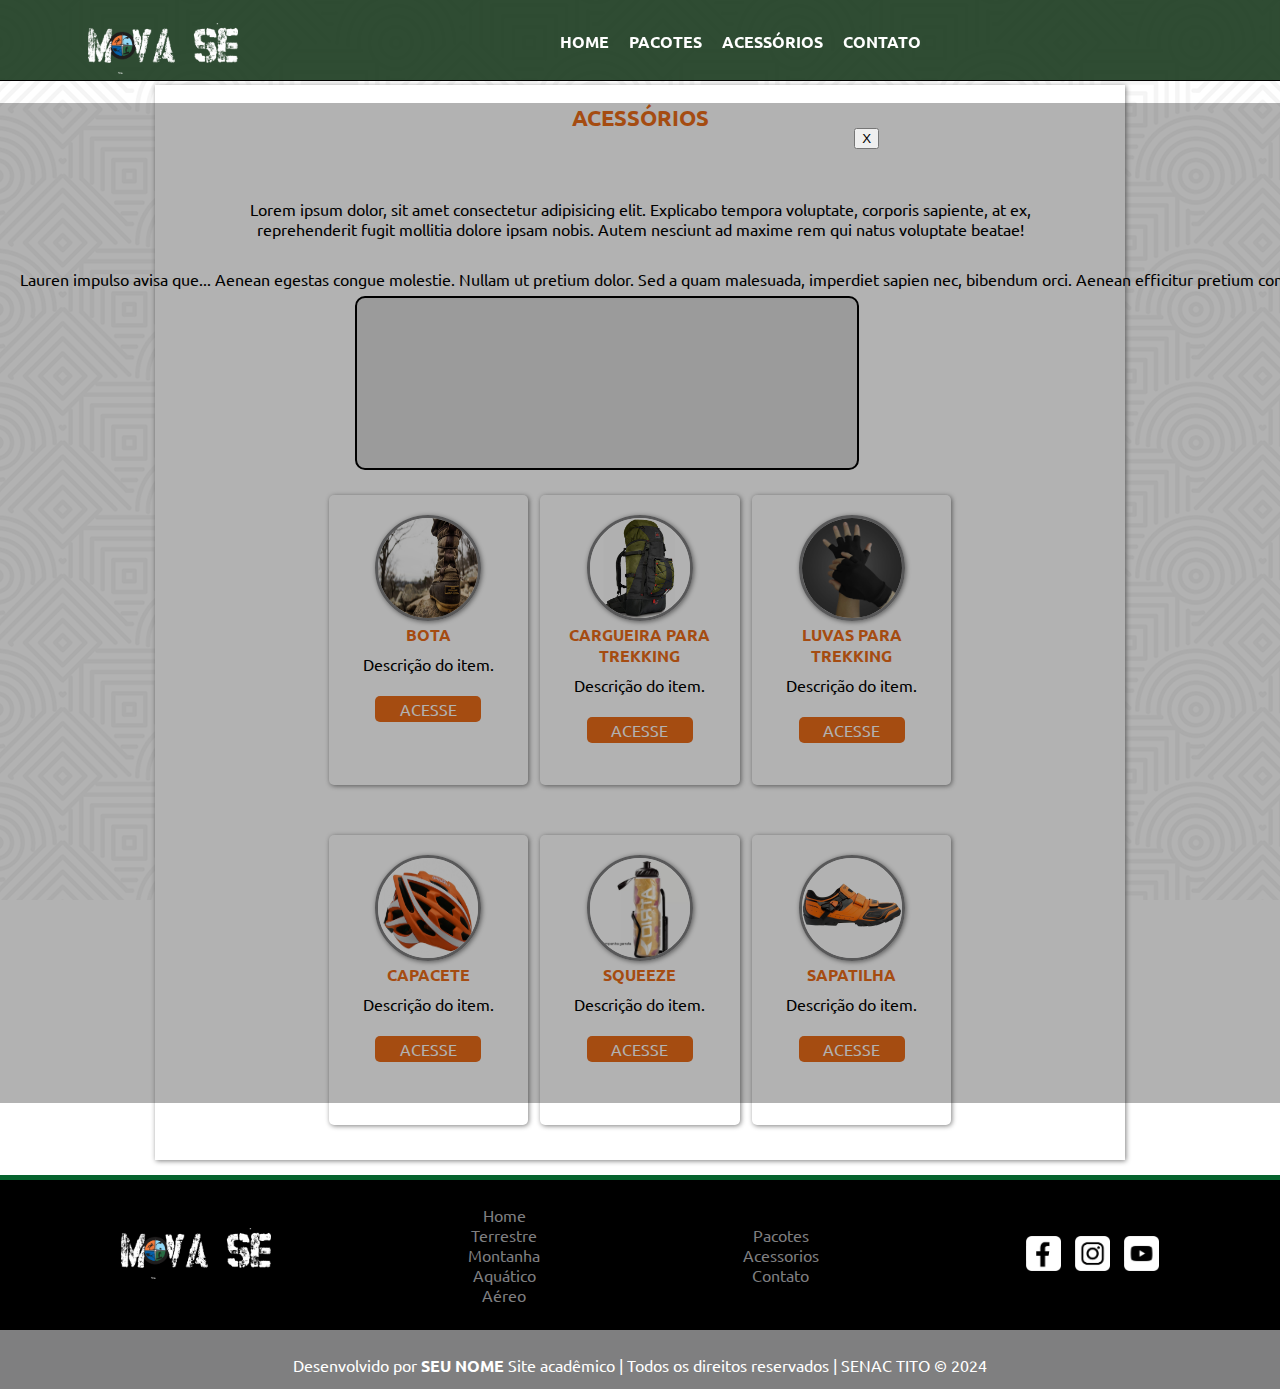
==== acessorios.html @ 6006b76e "save" ====
<!DOCTYPE html>
<html lang="pt-br">

<head>
    <meta charset="UTF-8">
    <meta http-equiv="X-UA-Compatible" content="IE=edge">
    <meta name="viewport" content="width=device-width, initial-scale=1.0">
    <title>Mova- se [Página principal]</title>
    <meta name="description" content="O mova-se é um site educacional, 
    com a proposta de fazer reservas e pacotes de viagens 
    com esportes radicais.">

        <!-- CSS Estilo -->
        <link rel="stylesheet" href="css/estilo.css">



    <link rel="preconnect" href="https://fonts.googleapis.com">
<link rel="preconnect" href="https://fonts.gstatic.com" crossorigin>
<link href="https://fonts.googleapis.com/css2?family=Ubuntu:wght@300&display=swap" rel="stylesheet">
<link href="https://fonts.googleapis.com/css2?family=Material+Symbols+Outlined" rel="stylesheet" />

</head>

<body>
    <header id="topo">
        <div>
            <h1>
                <a href="index.html"><img src="imagem/logo.png" alt="Logotipo"></a>
            </h1>
            <span id="iconMenu" class="material-symbols-outlined" onclick="clickMenu()">
                menu
            </span>
            <nav id="itens">
                <a href="index.html" tabindex="1">Home</a>
                <!--tabindex é utilizado para a acessibilidade-->
                <a href="pacotes.html" tabindex="2">Pacotes</a>
                <a href="acessorios.html" tabindex="3">Acessórios</a>
                <a href="contato.html" tabindex="4">Contato</a>
            </nav>
        </div>
    </header>

    


    <main class="conteudo">
        <div class="conteudo-info">
            <article>
                <h2 class="titulo">Acessórios</h2>
                <p>Lorem ipsum dolor, sit amet consectetur adipisicing elit.
                    Explicabo tempora voluptate, corporis sapiente, at ex,
                    reprehenderit fugit mollitia dolore ipsam nobis. Autem
                    nesciunt ad maxime rem qui natus voluptate beatae!</p>


                <div class="overlay">

                   <div class="fundo">
                    
                    <h1>Aviso!</h1> <button class="X" onclick="">X</button>
                    <p>Lauren impulso avisa que...
                        Aenean egestas congue molestie. Nullam ut pretium dolor. Sed a quam malesuada, imperdiet sapien nec, bibendum orci. Aenean efficitur pretium congue.
                    </p>
                   </div>

                </div>




                    
                <div class="acessorios">
                    <div class="produtos">
                        <div class="img-produto">
                            <img src="imagem/bota.jpg" alt="produto bota">
                        </div>
                        <h4>BOTA</h4>
                        <p>Descrição do item.</p>
                        <div class="acesse btn modal-btn" >Acesse</div>

                    </div>
                    <div class="produtos">
                        <div class="img-produto">
                            <img src="imagem/mochila.jpg" alt="Mochila">
                        </div>
                        <h4>Cargueira para trekking</h4>
                        <p>Descrição do item.</p>
                        <div class="acesse btn modal-btn" >Acesse</div>

                    </div>
                    <div class="produtos">
                        <div class="img-produto">
                            <img src="imagem/luvas.jpg" alt="luvas">
                        </div>
                        <h4>Luvas para trekking</h4>
                        <p>Descrição do item.</p>
                        <div class="acesse btn modal-btn" >Acesse</div>
                    </div>
                </div>
                <div class="acessorios">
                    <div class="produtos">
                        <div class="img-produto">
                            <img src="imagem/capacete.jpg" alt="capacete">
                        </div>
                        <h4>Capacete</h4>
                        <p>Descrição do item.</p>
                        <div class="acesse btn modal-btn" >Acesse</div>

                    </div>
                    <div class="produtos">
                        <div class="img-produto">
                            <img src="imagem/squeeze.jpg" alt="Squeeze">
                        </div>
                        <h4>Squeeze</h4>
                        <p>Descrição do item.</p>
                        <div class="acesse btn modal-btn" >Acesse</div>

                    </div>
                    <div class="produtos">
                        <div class="img-produto">
                            <img src="imagem/sapatilha-escalada.jpg" alt="sapatilha de escalada">
                        </div>
                        <h4>Sapatilha</h4>
                        <p>Descrição do item.</p>
                        <div class="acesse btn modal-btn" id="modal">Acesse</div>

                    </div>


                </div>

            </article>

        </div>



        <div class="modal-overlay">
            <div class="modal-container">
                <h3>Conteúdo</h3>
                <p>Este é o conteúdo do Modal</p>
                <p>Mensagem enviado com sucesso!</p>
                <button class="close-btn"><i class="fas fa-times"></i></button>
            </div>
        </div>


    </main>
    <footer class="rodape">
        <div class="rodape-conteudo">
            <div id="logo-rodape">
                <a href="index.html"><img src="imagem/logo.png" alt="Logotipo"></a>
            </div>
            <div class="menu-rodape">
                <ul>
                    <li><a href="index.html">Home</a></li>
                    <li><a href="#">Terrestre</a></li>
                    <li><a href="#">Montanha</a></li>
                    <li><a href="#">Aquático</a></li>
                    <li><a href="#">Aéreo</a></li>
                </ul>
            </div>
            <div class="menu-rodape">
                <ul>
                    <li><a href="pacotes.html">Pacotes</a></li>
                    <li><a href="acessorios.html">Acessorios</a></li>
                    <li><a href="contato.html">Contato</a></li>
                </ul>
            </div>
            <div class="redes">
                <aside>
                    <img src="imagem/facebook.png" alt="Logo do Facebook">
                    <img src="imagem/insta.png" alt="Logo do Instagram">
                    <img src="imagem/youtube.png" alt="Logo do Youtube">
                </aside>
            </div>
        </div>
        <div class="assinatura">
            <p>Desenvolvido por <b>SEU NOME</b> Site acadêmico |
                Todos os direitos reservados |
                SENAC TITO &copy; 2024</p>

        </div>

    </footer>
    <script src="js/interacao.js"></script>
</body>

</html>
---- css/estilo.css ----
@charset "utf-8";

@import url('https://fonts.googleapis.com/css2?family=Ubuntu:ital,wght@0,300;0,400;0,500;0,700;1,300;1,400;1,500;1,700&display=swap');

/* Criando regras utilizando o fluxo do MOBILE FIRST */

/* Regras Gerais*/

body{
    font-family: 'Ubuntu', sans-serif;
    background-image: url(../imagem/hypnotize.png);
    background-attachment: fixed; 
    /* attachment irá mexer diretamente com a imgem que colocamos no css, neste caso deixar ela fixa. */
    margin: 0;
    padding: 0;
    width: 100%;
}

h1,h2,h3,h4,p,figure{
    margin: 0;
    padding: 0;
}

img{
    max-width: 100%;
}
/* Regras do topo */
#topo{
    background-color: rgba(24,56,29,0.9);
    border-bottom: solid 1px;
    text-align: center;
    margin-bottom: 15px;
}

h1 img{
    margin-top: 25px;
    width: 200px;
}
#iconMenu{
    color: white;
    cursor: pointer;
    min-height: 40px;
    display: block;
    overflow: hidden;
    line-height: 40px;
    padding-left: 1%;
    font-size: 40px;
}
nav {
    min-height: 40px;
    display: none;
    text-transform: uppercase;
    font-weight: bold;
    overflow: hidden;
    line-height: 40px;
    padding-left: 1%;
}

nav a:link, nav a:visited, #iconMenu:link, #iconMenu:visited{
    text-decoration: none;
    color: white;
    transition: background-color 1s;
    min-height: inherit;
    display: flex;
    justify-content: center;
    align-items: center;
}
nav a:hover, nav a:focus, #iconMenu:hover, #iconMenu:focus{
    background-color: #A98E12;
    color: #000;
    transition: background-color 1s;
    border-radius: 5%;
}
/* Regras para o Footer */
.rodape{
    border-top: solid #06632E 5px;
    background-color: #000;
    color: #7f7f80;
    text-align: center;
    width: 100%;
}
.rodape p, li{
    font-size: 16px;
}
.rodape img{
    margin: 0 5px;
}
.rodape-conteudo{
    padding: 15px;
    color: #fff;
}
.rodape-conteudo ul{
    list-style: none;
    margin: 0 auto;
    padding: 10px 0;
}
#logo-rodape{
    min-width: 146px;
    width: 150px;
    margin: 0 auto;
}
.menu-rodape a{
    text-decoration: none;
    color: #7f7f80;
}
.menu-rodape a:hover{
    color: #fff;
}

.redes img{
    min-width: 35px;
    width: 35px;
}
.assinatura{
    color: #fff;
    background-color: #7f7f80;
    text-align: center;
    height: auto;
    padding: 1%;
}
.assinatura p{
    padding-top: 3%;
}

/* Regras para a área do conteúdo principal */
.conteudo{
    max-width: 95%;
    margin: auto;
}

.conteudo article{
    background-color: white;
    margin: 15px 0;
    padding: 1%;
    box-shadow: grey 1px 1px 5px;
}
.conteudo h2, .conteudo h3, .conteudo p{
    padding: 1%;
}
.titulo{
    font-size: 1.4em;
    color: #ED6D19;
    text-align: center;
    text-transform: uppercase;
}

.cont-destaque
{
    height: 200px;
    
}   


.cont-destaque img
{
    width: 100%;
    height: 97%;
    object-fit: cover;
}

#destaque img{
    border-bottom: dotted #ED6D19 5px;
    /* o dotted deixa a borda pontilhada */
}

.text-destaque{
    position: relative;
    background-color: rgba(255,255,255,0.8);
    height: 80px;
    bottom: 100px;
    margin-top: 5px;
    width: 100%;
}
.text-destaque h2{
    color: #000 !important;
    /* friza o efeito aplicado, cancelando todos os outros desta propriedade. */
    margin-top: 5px;
    padding: 5px 0 3px 50px;
}
.text-destaque p{
    margin-top: 5px;
    font-size: 1.1em;
    padding: 0 0 5px 50px;
}

.overlay
{
    position: relative; left: 190px;
    border-radius: 10px;
    width: 500px;
    height: 170px;
    text-align: center;
    background-color: #dedede;
    border: 2px black solid;
}
.overlay h1
{
    margin-left: 150px; padding-top: 15px;
    font-size: 30px;
}
.fundo
{
    position: relative; right: 690px; bottom: 200px;
  height: 1000px;
  width: 2000px;
    background: rgba(0, 0, 0, 0.300);
    
}

.overlay p
{
    position: relative; bottom: 30px;
}

.X
{
    position: relative; left: 200px; bottom: 30px;
}

/* div.fundo
{
    width: 5000px;
    height: 1000px;
    background-color:  rgba(96, 96, 96, 0.183);
} */

#frase{
    color: #fff;
    background-color: #ED6D19;
    text-align: center;
    height: 80px;
    display: none;
}
#frase p{
    font-size: 1em;
    padding: 12px;
}
.card{
    margin: 15px 0;
    padding: 5%;
}

.card p{
    text-align: center;
    padding: 1% 0 2% 0;
}

.card-conteudo figure{
    margin: 1%;
    position: relative;
    box-shadow: grey 1px 1px 5px;
}
.card-conteudo figcaption{
    position: absolute;
    left: 0;
    bottom: 20px;
    width: 100%;
    background-color: rgba(127,127,128,0.8);
    color: white;
    padding: 10px 0;
    text-align: center;
    font-weight: bold;
    text-transform: uppercase;
}
.card-conteudo figure img{
    transition: 1s;
    filter: opacity(1);
}
.card-conteudo a:hover img, .card-conteudo a:focus img{
    filter: opacity(0.6);
}
#titulo-video{
    color: #fff;
    padding: 15px;
}
#video{
    background-color: rgba(6,99,46,0.5);
    text-align: center;
    width: 100%;
}
iframe{
    margin: auto;
    max-width: 80%;
    display: block;
    padding: 2% 0;
}
/* Regras para contato */

#form-contato{
    margin: auto;
    max-width: 700px;
    width: 95%;
}

#form-contato input, #form-contato textarea{
    border: solid 2px black;
    width: 100%;
    margin: 4px auto;
}
#form-contato input{
    height: 30px;
}
#form-contato label{
    font-weight: bold;
}
/* Regras para os botões do contato */
#form-contato button:hover, 
#form-contato button:focus{
    background-color: #ED6D19;
    cursor: pointer;
}
#form-contato button{
    border: none;
    padding: 2%;
    background-color: #000;
    color: white;
    border-radius: 5px;
}
.conteudo-info p{
    margin: 5%;
    text-align: center;
}
.localizacao p{
    text-align: center;
}
/* página pacote */
#card-pacote{
    background-color: rgba(6, 99, 46, 0.5);
    padding: 10px;
    text-align: center;
}
.card-pacote-info{
    background-color: #fff;
    border-radius: 5px;
    padding: 1%;
    box-shadow: grey 1px 1px 5px;
    margin: 20px auto;
    max-width: 300px;
}
.pac-fotos, .pac-reserva{
    background-color: #A98E12;
    color: #000;
    width: 80px;
    border-radius: 5px;
    text-align: center;
    padding: 5px;
}
.pac-flex{
    display: flex;
    justify-content: center;
    gap: 20px;
    margin: 15px;
}
.pac-fotos a:hover, .pac-reserva a:hover, .pac-fotos a:focus, .pac-reserva a:focus{
    background-color: #ecda87 ;
    color: #fff;
    transition: background-color 1s;
    border-radius: 5%;
}
.pac-fotos a:link, .pac-reserva a:link, .pac-fotos a:visited, .pac-reserva a:visited{
    color: #000;
    transition: background-color 1s;
    min-height: inherit;
    padding: 1px 8px;
    text-decoration: none;
}
/* página acessório */

.acessorios{
    margin: auto;
    padding: 15px;
}
.produtos img{
    max-width: 100px;
    border: solid 3px #7f7f80;
    border-radius: 100%;
    box-shadow: grey 1px 1px 5px;
}
.produtos{
    box-shadow: grey 1px 1px 5px;
    text-align: center;
    padding: 20px;
    width: 220px;
    height: 200px;
    margin: 10px auto;
    border-radius: 5px;
}
.produtos h4{
    color: #ED6D19;
    text-transform: uppercase;
}

.img-produto img{
    width: 100px;
    height: 100px;
}
.acesse{
    text-transform: uppercase;
    background-color: #ED6D19;
    width: 100px;
    height: 20px;
    padding: 3px;
    border-radius: 5px;
    color: #fff;
    margin: 0 auto;
    cursor: pointer;
}





/* .modal-btn {
    margin-top: 2rem;
    background: var(--clr-primary-5);
    border-color: var(--clr-primary-5);
    color: var(--clr-white);
} */

/* .modal-btn:hover {
    background: transparent;
    color: var(--clr-primary-5);
} */

.modal-overlay {
    position: fixed;
    top: 0;
    left: 0;
    width: 100%;
    height: 100%;
    background: rgba(0,0,0, 0.6);
    display: grid;
    place-items: center;
    transition: var(--transition);
    visibility: hidden;
    z-index: -10;
}

/* OPEN/CLOSE MODAL */
.open-modal {
    visibility: visible;
    z-index: 10;
}

.modal-container {
    background-color: #fff;
    border-radius:5px;
    width: 90vw;
    height: 30vh;
    /* max-width: var(--fixed-width); */
    text-align: center;
    display: grid;
    place-items: center;
    position: relative;
}

.close-btn {
    position: absolute;
    top: 1rem;
    right: 1rem;
    font-size: 2rem;
    background: transparent;
    border-color: transparent;
    color: red;
    cursor: pointer;
    /* transition: var(--transition); */
}

.close-btn:hover {
    color: red;
    transform: scale(1.3);
}





@media screen and (min-width:700px){
    #topo{
        position: fixed;
        width: 100%;
        top: 0;
        z-index: 1000;
        height: 80px;
    }
    #topo div{
        display: flex;
        justify-content: center;
        align-items: center;
    }
    h1{
        margin-left: 3%;
        margin-top: 5px;
        width: 150px;
    }
    h1 img{
        margin-top: 18px;
    }
    nav{
        width: 100%;
        display: flex;
        flex-wrap: wrap;
        justify-content: center;
        align-items: center;
    }
    #iconMenu{
        display: none;
    }
    nav a {
        padding: 10px;
    }
    .conteudo{
        margin-top: 85px;
    }
    .rodape-conteudo{
        display: flex;
        justify-content: center;
        align-items: center;
        flex-wrap: wrap;
    }
    #logo-rodape, .menu-rodape, .redes{
        margin: 0 auto;
    }
    .assinatura p{
        padding-top: 1%;
    }
    .card-conteudo, .acessorios, #card-pacote{
        display: flex;
        justify-content: center;
        align-items: center;
    }
    .produtos{
        margin: 10px 1%;
        height: auto;
    }
    .acesse{
        margin: 0 auto;
    }
    .card-pacote-info{
        margin: 0.4%;
        overflow: hidden;
    }
    .card-pacote-info img{
        height: 200px;
        object-fit: cover;
        width: 100%;
    }
    .acessorios{
        margin: 0 15%;
    }
}

@media screen and (min-width:930px){
    .card-conteudo figure img{
        width: 210px;
        height: 150px;
    }
    .text-destaque h2{
        margin-top: -4px;
        padding-top: 13px;
    }
    .text-destaque p{
        margin-top: 0;
    }
    #frase p{
        padding-top: 24px;
        font-size: 1.1em;
    }
    .produtos{
        height: 250px;
    }
    .acesse{
        margin: 20px auto;
    } 
    #conteudo-tato{
        display: flex;
        justify-content: center;
        align-items: center;
    }
    .conteudo-info article{
        margin: 15px 5px;
        padding: 1%;
    }
    .localizacao iframe{
        height: 500px;
    }
    #localizacao-end{
        height: 745px;
    }
}

@media screen and (min-width:1200px) {
    nav{
        width: 980px;
    }
    .conteudo{
        width: 980px;
    }
    #localizacao-end{
        height: 770px;
    }
}
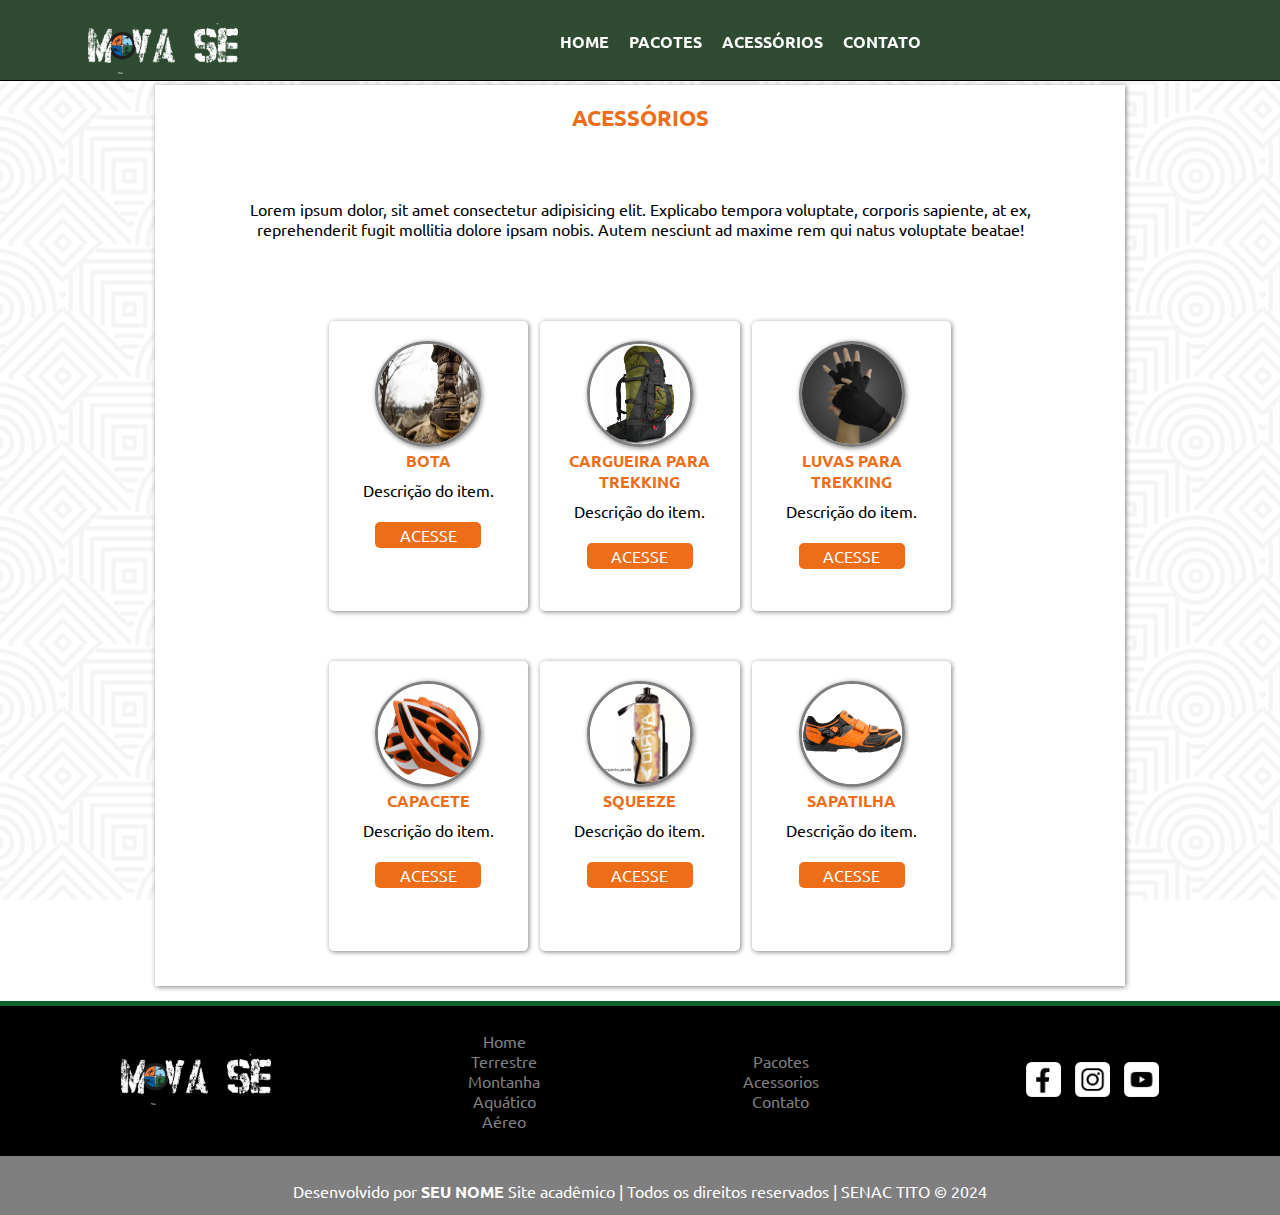
==== commit 3d4544ae: "save" ====
--- a/acessorios.html
+++ b/acessorios.html
@@ -54,14 +54,24 @@
                     nesciunt ad maxime rem qui natus voluptate beatae!</p>
 
 
-                <div class="overlay">
+                <div id="overlay">
 
                    <div class="fundo">
+
                     
-                    <h1>Aviso!</h1> <button class="X" onclick="">X</button>
+                    <div id="header-2">
+
+                    <h1>Aviso!</h1> <button id="xx" onclick="mostrarerro()">&times;</button>
+
+                    </div>
+
+
+                    <div id="header-conteudo-2">
                     <p>Lauren impulso avisa que...
                         Aenean egestas congue molestie. Nullam ut pretium dolor. Sed a quam malesuada, imperdiet sapien nec, bibendum orci. Aenean efficitur pretium congue.
                     </p>
+                    </div>
+
                    </div>
 
                 </div>
@@ -77,7 +87,7 @@
                         </div>
                         <h4>BOTA</h4>
                         <p>Descrição do item.</p>
-                        <div class="acesse btn modal-btn" >Acesse</div>
+                        <div class="acesse btn modal-btn" onclick="mostrarerro()">Acesse</div>
 
                     </div>
                     <div class="produtos">
@@ -86,7 +96,7 @@
                         </div>
                         <h4>Cargueira para trekking</h4>
                         <p>Descrição do item.</p>
-                        <div class="acesse btn modal-btn" >Acesse</div>
+                        <div class="acesse btn modal-btn" onclick="mostrarerro()">Acesse</div>
 
                     </div>
                     <div class="produtos">
@@ -95,7 +105,7 @@
                         </div>
                         <h4>Luvas para trekking</h4>
                         <p>Descrição do item.</p>
-                        <div class="acesse btn modal-btn" >Acesse</div>
+                        <div class="acesse btn modal-btn" onclick="mostrarerro()">Acesse</div>
                     </div>
                 </div>
                 <div class="acessorios">
@@ -105,7 +115,7 @@
                         </div>
                         <h4>Capacete</h4>
                         <p>Descrição do item.</p>
-                        <div class="acesse btn modal-btn" >Acesse</div>
+                        <div class="acesse btn modal-btn" onclick="mostrarerro()">Acesse</div>
 
                     </div>
                     <div class="produtos">
@@ -114,7 +124,7 @@
                         </div>
                         <h4>Squeeze</h4>
                         <p>Descrição do item.</p>
-                        <div class="acesse btn modal-btn" >Acesse</div>
+                        <div class="acesse btn modal-btn" onclick="mostrarerro()">Acesse</div>
 
                     </div>
                     <div class="produtos">
@@ -123,7 +133,7 @@
                         </div>
                         <h4>Sapatilha</h4>
                         <p>Descrição do item.</p>
-                        <div class="acesse btn modal-btn" id="modal">Acesse</div>
+                        <div class="acesse btn modal-btn" id="modal" onclick="mostrarerro()">Acesse</div>
 
                     </div>
 
--- a/css/estilo.css
+++ b/css/estilo.css
@@ -30,6 +30,7 @@
     border-bottom: solid 1px;
     text-align: center;
     margin-bottom: 15px;
+
 }
 
 h1 img{
@@ -183,46 +184,83 @@
     padding: 0 0 5px 50px;
 }
 
-.overlay
-{
-    position: relative; left: 190px;
+
+
+.fundo
+{
+    position: fixed; right: 0px; bottom: 0px; left: 0px; top: -100px;
+  /* height: 100%; */
+  width: 100%;
+    background: rgba(0, 0, 0, 0.250);
+
+    
+}
+
+#overlay
+{
+    position: fixed; left: 680px; top: 215px;
     border-radius: 10px;
     width: 500px;
     height: 170px;
     text-align: center;
-    background-color: #dedede;
+    background-color: #ffffff;
     border: 2px black solid;
-}
-.overlay h1
-{
-    margin-left: 150px; padding-top: 15px;
-    font-size: 30px;
-}
-.fundo
-{
-    position: relative; right: 690px; bottom: 200px;
-  height: 1000px;
-  width: 2000px;
-    background: rgba(0, 0, 0, 0.300);
+
+    margin: 0 auto;
+
+    display: none;
+
+    z-index: 100;
+
+}
+
+#header
+{
+    width: 300px;
+    height: 25px;
     
-}
-
-.overlay p
-{
-    position: relative; bottom: 30px;
-}
-
-.X
-{
-    position: relative; left: 200px; bottom: 30px;
-}
-
-/* div.fundo
-{
-    width: 5000px;
-    height: 1000px;
-    background-color:  rgba(96, 96, 96, 0.183);
-} */
+
+    position: fixed; left: 850px; top: 220px;
+
+    #x
+    {
+        position: fixed; top: 230px; left: 1100px;
+
+        font-size: 20px;
+    }
+}
+
+#header-conteudo
+{
+    width: 400px;
+    position: fixed; top: 270px; left: 740px;
+}
+
+#header-2
+{
+    width: 300px;
+    height: 25px;
+    
+
+    position: fixed; left: 850px; top: 220px;
+
+    h1{ font-size: 32px;}
+
+    #xx
+    {
+        position: fixed; top: 230px; left: 1100px;
+
+        font-size: 20px;
+    }
+}
+
+#header-conteudo-2
+{
+    width: 400px;
+    position: fixed; top: 250px; left: 740px;
+    text-align: center;
+}
+
 
 #frase{
     color: #fff;
